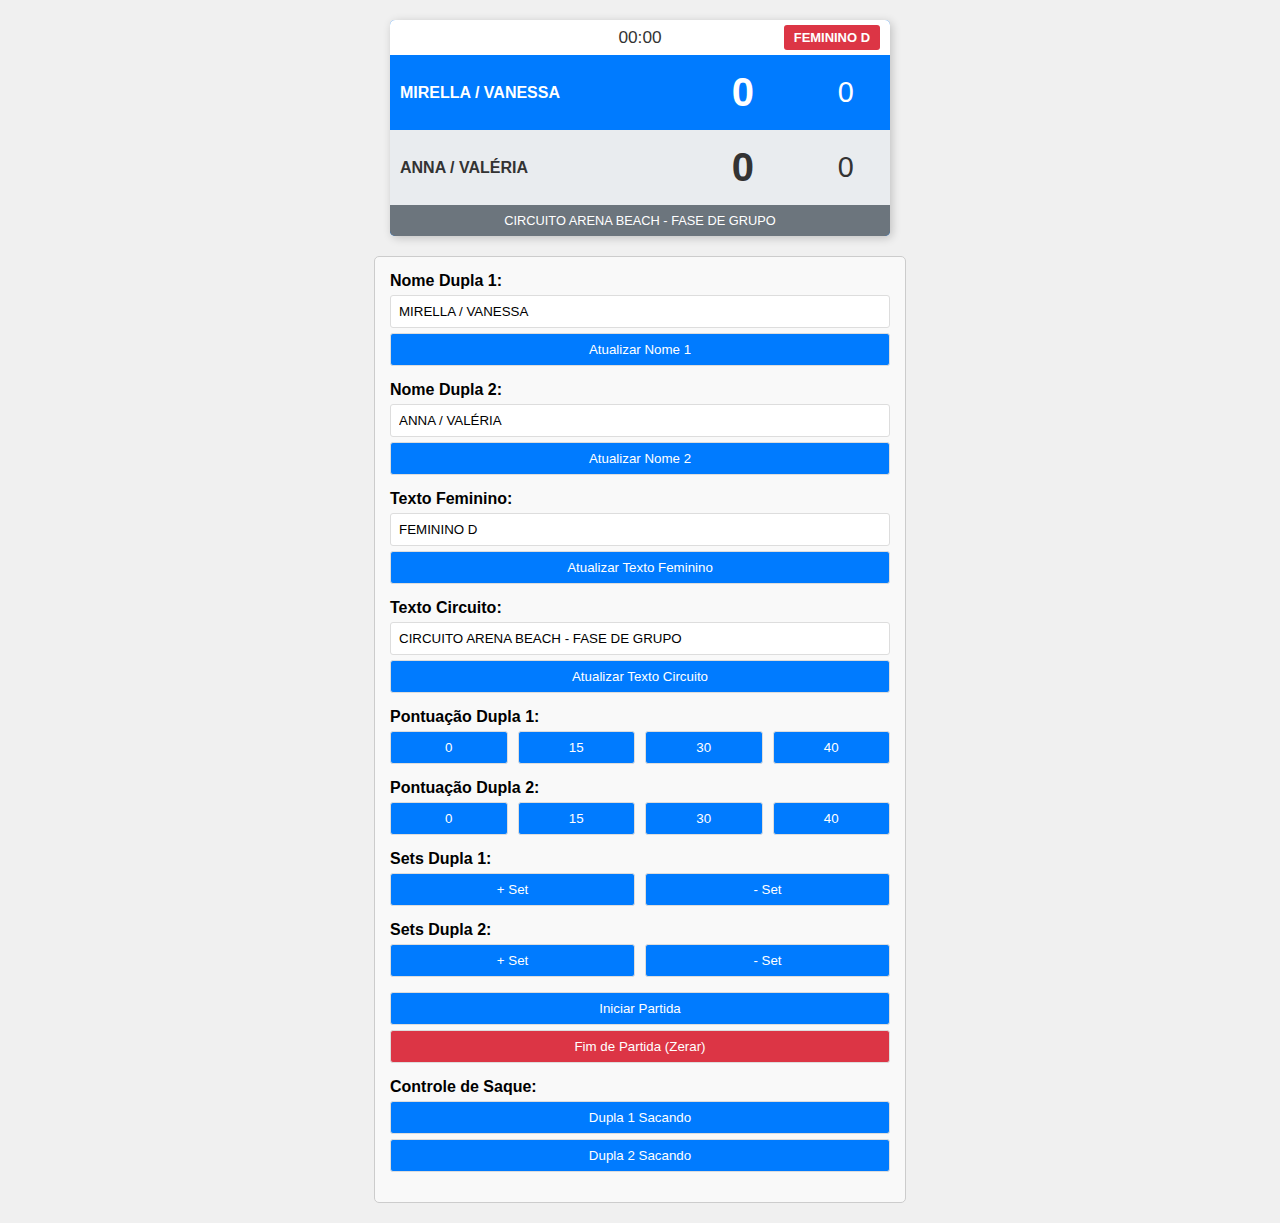
==== placar1.html @ 83096878 "Add files via upload" ====
<!DOCTYPE html>
<html lang="pt-BR">
<head>
    <meta charset="UTF-8">
    <meta name="viewport" content="width=device-width, initial-scale=1.0">
    <title>Placar Beach Tennis</title>
    <style>
        body {
            font-family: sans-serif;
            margin: 20px;
            background-color: #f0f0f0;
            display: flex;
            flex-direction: column;
            align-items: center;
        }

        .scoreboard-container {
            background-color: #007bff;
            color: white;
            border-radius: 5px;
            box-shadow: 2px 2px 10px rgba(0, 0, 0, 0.2);
            overflow: hidden;
            width: 500px;
            margin-bottom: 20px;
        }

        .top-bar {
            background-color: #fff;
            color: #333;
            padding: 5px 10px;
            display: flex;
            justify-content: space-between;
            align-items: center;
            font-size: 0.9em;
        }

        #cronometro {
            font-size: 1.2em;
            /* Centralizar o cronômetro */
            position: absolute;
            left: 50%;
            transform: translateX(-50%);
        }

        .feminino {
            background-color: #dc3545;
            color: white;
            padding: 5px 10px;
            border-radius: 3px;
            font-size: 0.9em;
            font-weight: bold;
        }

        .team-row {
            display: grid;
            grid-template-columns: 2fr 1fr 0.5fr;
            align-items: center;
            padding: 15px 10px;
            transition: background-color 0.3s ease;
        }

        .team-row:nth-child(odd) {
            background-color: #e9ecef;
            color: #333;
        }

        .team-name {
            font-weight: bold;
        }

        .points {
            font-size: 2.5em;
            font-weight: bold;
            text-align: center;
            transition: color 0.3s ease;
        }

        .sets {
            font-size: 1.8em;
            text-align: center;
        }

        .bottom-bar {
            background-color: #6c757d;
            color: white;
            padding: 8px 10px;
            font-size: 0.8em;
            text-align: center;
        }

        .playing {
            background-color: #28a745;
            color: white;
            padding: 2px 5px;
            border-radius: 3px;
            margin-right: 5px;
        }

        .controls-container {
            display: flex;
            flex-direction: column;
            width: 500px;
            padding: 15px;
            border: 1px solid #ccc;
            border-radius: 5px;
            background-color: #f9f9f9;
        }

        .control-group {
            margin-bottom: 10px;
        }

        .control-group label {
            display: block;
            margin-bottom: 5px;
            font-weight: bold;
        }

        .control-group input[type="text"],
        .control-group button {
            padding: 8px;
            border: 1px solid #ddd;
            border-radius: 3px;
            width: 100%;
            box-sizing: border-box;
            margin-bottom: 5px;
        }

        .control-group button {
            background-color: #007bff;
            color: white;
            cursor: pointer;
        }

        .control-group button.danger {
            background-color: #dc3545;
        }

        .points-control {
            display: flex;
            gap: 10px;
        }

        .points-control button {
            flex: 1;
        }
    </style>
</head>
<body>
    <div class="scoreboard-container">
        <div class="top-bar">
            <span></span> <span id="cronometro">00:00</span>
            <span id="feminino-text" class="feminino">FEMININO D</span>
        </div>
        <div class="team-row">
            <span class="team-name"><span id="playing-1" style="display: none;">▶</span> <span id="team1-name">MIRELLA / VANESSA</span></span>
            <span id="team1-points" class="points">0</span>
            <span id="team1-sets" class="sets">0</span>
        </div>
        <div class="team-row">
            <span class="team-name"><span id="playing-2" style="display: none;">▶</span> <span id="team2-name">ANNA / VALÉRIA</span></span>
            <span id="team2-points" class="points">0</span>
            <span id="team2-sets" class="sets">0</span>
        </div>
        <div id="circuito-text" class="bottom-bar">
            CIRCUITO ARENA BEACH - FASE DE GRUPO
        </div>
    </div>

    <div class="controls-container">
        <div class="control-group">
            <label for="team1-name-input">Nome Dupla 1:</label>
            <input type="text" id="team1-name-input" value="MIRELLA / VANESSA">
            <button onclick="updateTeamName(1)">Atualizar Nome 1</button>
        </div>
        <div class="control-group">
            <label for="team2-name-input">Nome Dupla 2:</label>
            <input type="text" id="team2-name-input" value="ANNA / VALÉRIA">
            <button onclick="updateTeamName(2)">Atualizar Nome 2</button>
        </div>
        <div class="control-group">
            <label for="feminino-text-input">Texto Feminino:</label>
            <input type="text" id="feminino-text-input" value="FEMININO D">
            <button onclick="updateFemininoText()">Atualizar Texto Feminino</button>
        </div>
        <div class="control-group">
            <label for="circuito-text-input">Texto Circuito:</label>
            <input type="text" id="circuito-text-input" value="CIRCUITO ARENA BEACH - FASE DE GRUPO">
            <button onclick="updateCircuitoText()">Atualizar Texto Circuito</button>
        </div>
        <div class="control-group">
            <label>Pontuação Dupla 1:</label>
            <div class="points-control">
                <button onclick="updatePoints(1, 0)">0</button>
                <button onclick="updatePoints(1, 1)">15</button>
                <button onclick="updatePoints(1, 2)">30</button>
                <button onclick="updatePoints(1, 3)">40</button>
            </div>
        </div>
        <div class="control-group">
            <label>Pontuação Dupla 2:</label>
            <div class="points-control">
                <button onclick="updatePoints(2, 0)">0</button>
                <button onclick="updatePoints(2, 1)">15</button>
                <button onclick="updatePoints(2, 2)">30</button>
                <button onclick="updatePoints(2, 3)">40</button>
            </div>
        </div>
        <div class="control-group">
            <label>Sets Dupla 1:</label>
            <div class="points-control">
                <button onclick="updateSets(1, 1)">+ Set</button>
                <button onclick="updateSets(1, -1)">- Set</button>
            </div>
        </div>
        <div class="control-group">
            <label>Sets Dupla 2:</label>
            <div class="points-control">
                <button onclick="updateSets(2, 1)">+ Set</button>
                <button onclick="updateSets(2, -1)">- Set</button>
            </div>
        </div>
        <div class="control-group">
            <button onclick="startGame()">Iniciar Partida</button>
            <button onclick="endGame()" class="danger">Fim de Partida (Zerar)</button>
        </div>
        <div class="control-group">
            <label>Controle de Saque:</label>
            <button onclick="setServing(1)">Dupla 1 Sacando</button>
            <button onclick="setServing(2)">Dupla 2 Sacando</button>
        </div>
    </div>

    <script>
        const team1NameElement = document.getElementById('team1-name');
        const team2NameElement = document.getElementById('team2-name');
        const team1PointsElement = document.getElementById('team1-points');
        const team2PointsElement = document.getElementById('team2-points');
        const team1SetsElement = document.getElementById('team1-sets');
        const team2SetsElement = document.getElementById('team2-sets');
        const femininoTextElement = document.getElementById('feminino-text');
        const circuitoTextElement = document.getElementById('circuito-text');
        const cronometroElement = document.getElementById('cronometro');
        const playing1Element = document.getElementById('playing-1');
        const playing2Element = document.getElementById('playing-2');

        let team1Points = 0;
        let team2Points = 0;
        let team1Sets = 0;
        let team2Sets = 0;
        let cronometroInterval;
        let segundos = 0;
        let cronometroAtivo = false;

        function formatTime(segundos) {
            const minutos = Math.floor(segundos / 60).toString().padStart(2, '0');
            const secs = (segundos % 60).toString().padStart(2, '0');
            return `${minutos}:${secs}`;
        }

        function startCronometro() {
            if (!cronometroAtivo && (team1Points > 0 || team2Points > 0 || team1Sets > 0 || team2Sets > 0)) {
                cronometroAtivo = true;
                cronometroInterval = setInterval(() => {
                    segundos++;
                    cronometroElement.textContent = formatTime(segundos);
                }, 1000);
            }
        }

        function stopCronometro() {
            clearInterval(cronometroInterval);
            cronometroAtivo = false;
            segundos = 0;
            cronometroElement.textContent = '00:00';
        }

        function updateTeamName(teamNumber) {
            const inputElement = document.getElementById(`team${teamNumber}-name-input`);
            const nameElement = document.getElementById(`team${teamNumber}-name`);
            nameElement.textContent = inputElement.value;
        }

        function updateFemininoText() {
            const inputElement = document.getElementById('feminino-text-input');
            femininoTextElement.textContent = inputElement.value;
        }

        function updateCircuitoText() {
            const inputElement = document.getElementById('circuito-text-input');
            circuitoTextElement.textContent = inputElement.value;
        }

        function updatePoints(teamNumber, pointIndex) {
            const pointsArray = [0, 15, 30, 40];
            const pointsElement = document.getElementById(`team${teamNumber}-points`);
            const newPoints = pointsArray[pointIndex];

            pointsElement.style.color = 'red';
            setTimeout(() => {
                pointsElement.textContent = newPoints;
                pointsElement.style.color = '';
                if (teamNumber === 1) team1Points = newPoints;
                else team2Points = newPoints;
                startCronometro();
            }, 150);

            if ((team1Points === 40 && team2Points < 40 && team1Points > team2Points) ||
                (team2Points === 40 && team1Points < 40 && team2Points > team1Points) ||
                (team1Points >= 40 && team2Points >= 40 && Math.abs(team1Points - team2Points) >= 2)) {
                alert(`Game para Dupla ${teamNumber}!`);
                resetGamePoints();
            }
        }

        function updateSets(teamNumber, change) {
            const setsElement = document.getElementById(`team${teamNumber}-sets`);
            let currentSets = parseInt(setsElement.textContent);
            currentSets += change;
            if (currentSets < 0) currentSets = 0;
            setsElement.textContent = currentSets;
            if (teamNumber === 1) team1Sets = currentSets;
            else team2Sets = currentSets;
            resetGamePoints();
        }

        function resetGamePoints() {
            team1Points = 0;
            team2Points = 0;
            team1PointsElement.textContent = 0;
            team2PointsElement.textContent = 0;
        }

        function startGame() {
            resetGamePoints();
            team1SetsElement.textContent = 0;
            team2SetsElement.textContent = 0;
            team1Sets = 0;
            team2Sets = 0;
            segundos = 0;
            cronometroElement.textContent = '00:00';
            cronometroAtivo = false;
        }

        function endGame() {
            stopCronometro();
            resetGamePoints();
            team1SetsElement.textContent = 0;
            team2SetsElement.textContent = 0;
            team1Sets = 0;
            team2Sets = 0;
        }

        function setServing(teamNumber) {
            playing1Element.style.display = teamNumber === 1 ? 'inline' : 'none';
            playing2Element.style.display = teamNumber === 2 ? 'inline' : 'none';
        }
    </script>
</body>
</html>
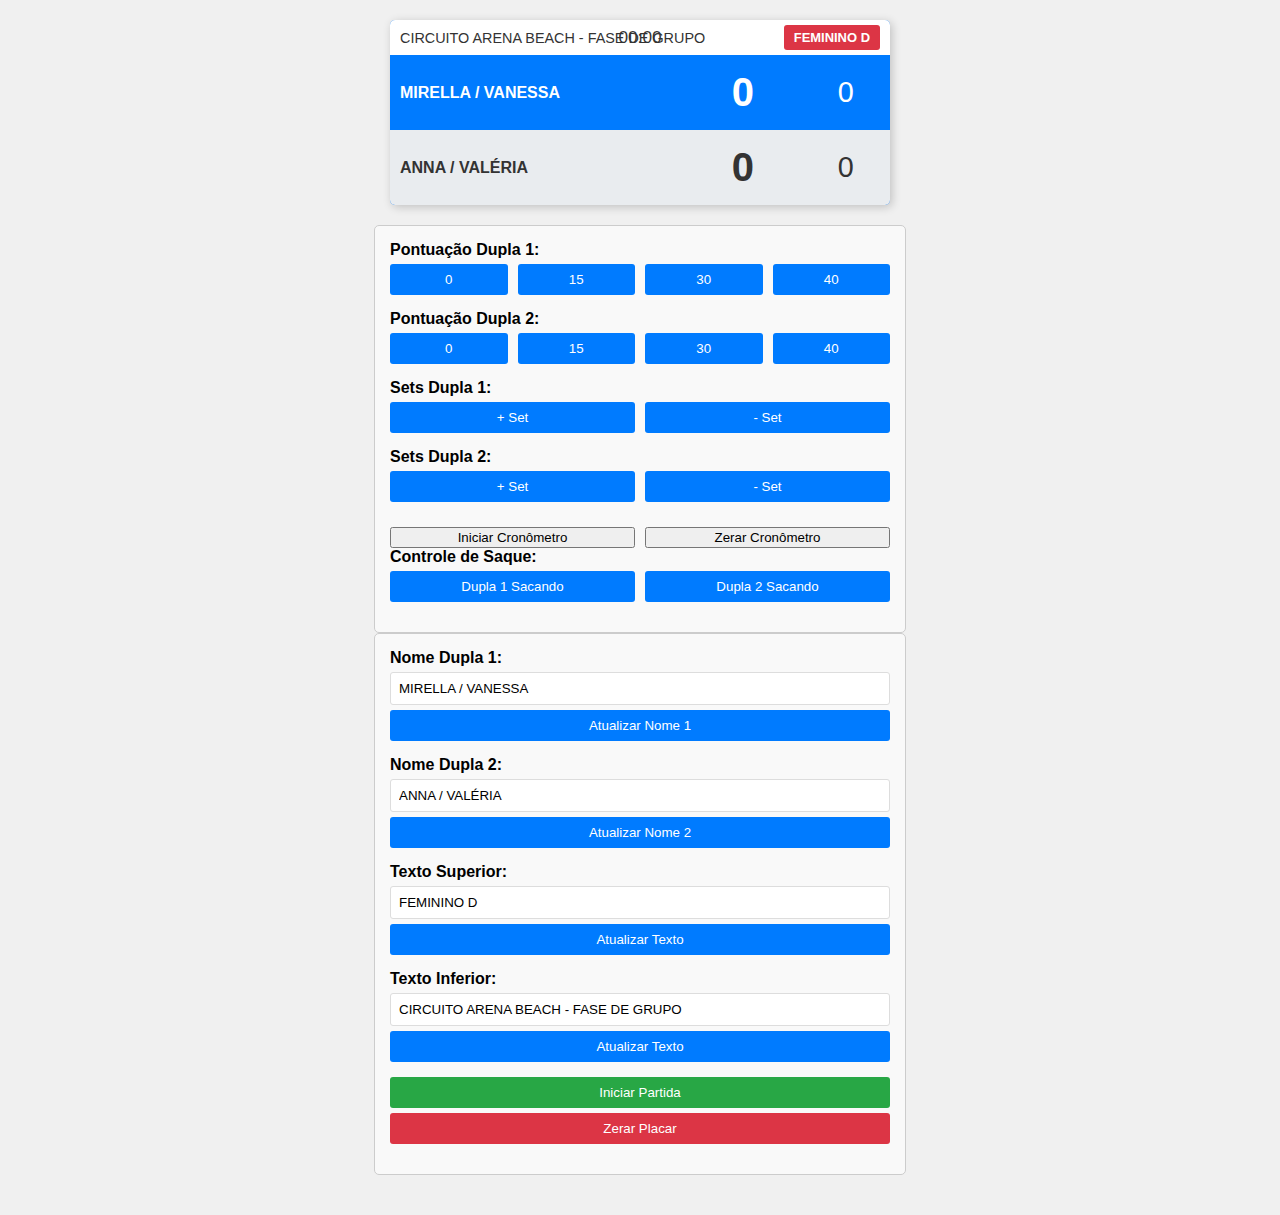
==== commit df089c06: "Update placar1.html" ====
--- a/placar1.html
+++ b/placar1.html
@@ -36,7 +36,6 @@
 
         #cronometro {
             font-size: 1.2em;
-            /* Centralizar o cronômetro */
             position: absolute;
             left: 50%;
             transform: translateX(-50%);
@@ -97,6 +96,17 @@
         }
 
         .controls-container {
+            display: flex;
+            flex-direction: column;
+            width: 500px;
+            padding: 15px;
+            border: 1px solid #ccc;
+            border-radius: 5px;
+            background-color: #f9f9f9;
+            margin-bottom: 20px;
+        }
+
+        .points-container {
             display: flex;
             flex-direction: column;
             width: 500px;
@@ -130,18 +140,33 @@
             background-color: #007bff;
             color: white;
             cursor: pointer;
+            border: none;
         }
 
         .control-group button.danger {
             background-color: #dc3545;
         }
 
+        .control-group button.success {
+            background-color: #28a745;
+        }
+
         .points-control {
             display: flex;
             gap: 10px;
         }
 
         .points-control button {
+            flex: 1;
+        }
+
+        .timer-control {
+            display: flex;
+            gap: 10px;
+            margin-top: 10px;
+        }
+
+        .timer-control button {
             flex: 1;
         }
     </style>
@@ -149,7 +174,8 @@
 <body>
     <div class="scoreboard-container">
         <div class="top-bar">
-            <span></span> <span id="cronometro">00:00</span>
+            <span id="circuito-text">CIRCUITO ARENA BEACH - FASE DE GRUPO</span>
+            <span id="cronometro">00:00</span>
             <span id="feminino-text" class="feminino">FEMININO D</span>
         </div>
         <div class="team-row">
@@ -162,32 +188,9 @@
             <span id="team2-points" class="points">0</span>
             <span id="team2-sets" class="sets">0</span>
         </div>
-        <div id="circuito-text" class="bottom-bar">
-            CIRCUITO ARENA BEACH - FASE DE GRUPO
-        </div>
     </div>
 
-    <div class="controls-container">
-        <div class="control-group">
-            <label for="team1-name-input">Nome Dupla 1:</label>
-            <input type="text" id="team1-name-input" value="MIRELLA / VANESSA">
-            <button onclick="updateTeamName(1)">Atualizar Nome 1</button>
-        </div>
-        <div class="control-group">
-            <label for="team2-name-input">Nome Dupla 2:</label>
-            <input type="text" id="team2-name-input" value="ANNA / VALÉRIA">
-            <button onclick="updateTeamName(2)">Atualizar Nome 2</button>
-        </div>
-        <div class="control-group">
-            <label for="feminino-text-input">Texto Feminino:</label>
-            <input type="text" id="feminino-text-input" value="FEMININO D">
-            <button onclick="updateFemininoText()">Atualizar Texto Feminino</button>
-        </div>
-        <div class="control-group">
-            <label for="circuito-text-input">Texto Circuito:</label>
-            <input type="text" id="circuito-text-input" value="CIRCUITO ARENA BEACH - FASE DE GRUPO">
-            <button onclick="updateCircuitoText()">Atualizar Texto Circuito</button>
-        </div>
+    <div class="points-container">
         <div class="control-group">
             <label>Pontuação Dupla 1:</label>
             <div class="points-control">
@@ -220,14 +223,43 @@
                 <button onclick="updateSets(2, -1)">- Set</button>
             </div>
         </div>
-        <div class="control-group">
-            <button onclick="startGame()">Iniciar Partida</button>
-            <button onclick="endGame()" class="danger">Fim de Partida (Zerar)</button>
+        <div class="timer-control">
+            <button onclick="startCronometro()" class="success">Iniciar Cronômetro</button>
+            <button onclick="stopCronometro()" class="danger">Zerar Cronômetro</button>
         </div>
         <div class="control-group">
             <label>Controle de Saque:</label>
-            <button onclick="setServing(1)">Dupla 1 Sacando</button>
-            <button onclick="setServing(2)">Dupla 2 Sacando</button>
+            <div class="points-control">
+                <button onclick="setServing(1)">Dupla 1 Sacando</button>
+                <button onclick="setServing(2)">Dupla 2 Sacando</button>
+            </div>
+        </div>
+    </div>
+
+    <div class="controls-container">
+        <div class="control-group">
+            <label for="team1-name-input">Nome Dupla 1:</label>
+            <input type="text" id="team1-name-input" value="MIRELLA / VANESSA">
+            <button onclick="updateTeamName(1)">Atualizar Nome 1</button>
+        </div>
+        <div class="control-group">
+            <label for="team2-name-input">Nome Dupla 2:</label>
+            <input type="text" id="team2-name-input" value="ANNA / VALÉRIA">
+            <button onclick="updateTeamName(2)">Atualizar Nome 2</button>
+        </div>
+        <div class="control-group">
+            <label for="feminino-text-input">Texto Superior:</label>
+            <input type="text" id="feminino-text-input" value="FEMININO D">
+            <button onclick="updateFemininoText()">Atualizar Texto</button>
+        </div>
+        <div class="control-group">
+            <label for="circuito-text-input">Texto Inferior:</label>
+            <input type="text" id="circuito-text-input" value="CIRCUITO ARENA BEACH - FASE DE GRUPO">
+            <button onclick="updateCircuitoText()">Atualizar Texto</button>
+        </div>
+        <div class="control-group">
+            <button onclick="startGame()" class="success">Iniciar Partida</button>
+            <button onclick="endGame()" class="danger">Zerar Placar</button>
         </div>
     </div>
 
@@ -259,7 +291,7 @@
         }
 
         function startCronometro() {
-            if (!cronometroAtivo && (team1Points > 0 || team2Points > 0 || team1Sets > 0 || team2Sets > 0)) {
+            if (!cronometroAtivo) {
                 cronometroAtivo = true;
                 cronometroInterval = setInterval(() => {
                     segundos++;
@@ -302,7 +334,7 @@
                 pointsElement.style.color = '';
                 if (teamNumber === 1) team1Points = newPoints;
                 else team2Points = newPoints;
-                startCronometro();
+                if (!cronometroAtivo) startCronometro();
             }, 150);
 
             if ((team1Points === 40 && team2Points < 40 && team1Points > team2Points) ||
@@ -337,18 +369,11 @@
             team2SetsElement.textContent = 0;
             team1Sets = 0;
             team2Sets = 0;
-            segundos = 0;
-            cronometroElement.textContent = '00:00';
-            cronometroAtivo = false;
+            stopCronometro();
         }
 
         function endGame() {
-            stopCronometro();
-            resetGamePoints();
-            team1SetsElement.textContent = 0;
-            team2SetsElement.textContent = 0;
-            team1Sets = 0;
-            team2Sets = 0;
+            startGame(); // Reutiliza a função startGame para zerar tudo
         }
 
         function setServing(teamNumber) {
@@ -357,4 +382,4 @@
         }
     </script>
 </body>
-</html>+</html>
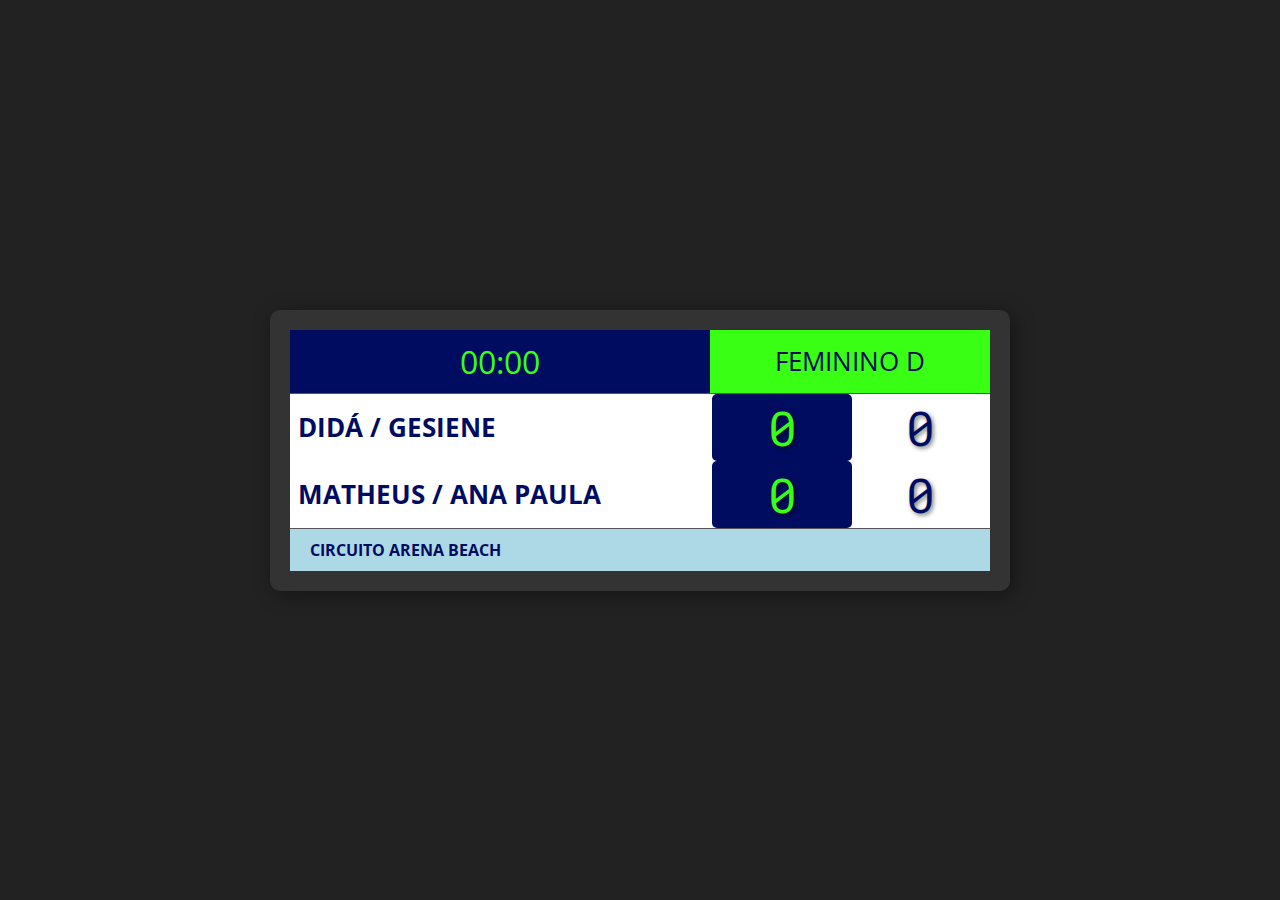
==== commit 999ab725: "Update placar1.html" ====
--- a/placar1.html
+++ b/placar1.html
@@ -5,289 +5,279 @@
     <meta name="viewport" content="width=device-width, initial-scale=1.0">
     <title>Placar Beach Tennis</title>
     <style>
+        /* --- PARAMETRIZAÇÃO E CORES DO PLACAR PERSONALIZADO --- */
+        @import url('https://fonts.googleapis.com/css2?family=Roboto+Mono:wght@400;700&display=swap'); /* Fonte para números */
+        @import url('https://fonts.googleapis.com/css2?family=Open+Sans:wght@400;700&display=swap'); /* Fonte para nomes */
+
+        :root {
+            --cor-fundo: #222;
+            --cor-texto: #eee;
+            --cor-container: #333;
+            --cor-texto-topo: #39ff14; /* Cor do texto do cronômetro */
+            --cor-fundo-topo: #000c60; /* Fundo do cronômetro */
+            --cor-fundo-categoria: #39ff14; /* Fundo da categoria */
+            --cor-texto-categoria: #000c60; /* Cor do texto da categoria */
+            --cor-texto-circuito: #000c60;
+            --cor-nome-fundo: #fff;
+            --cor-nome-texto: #000c60;
+            --cor-marcador1-fundo: #000c60; /* Fundo dos primeiros marcadores (pontos) */
+            --cor-marcador1-texto: #39ff14; /* Cor da fonte dos primeiros marcadores (pontos) */
+            --cor-marcador2-fundo: #fff; /* Fundo dos segundos marcadores (sets) */
+            --cor-marcador2-texto: #000c60; /* Cor da fonte dos segundos marcadores (sets) */
+            --cor-fundo-inferior: #add8e6; /* Fundo azul claro inferior */
+            --cor-texto-inferior: #000c60; /* Cor da fonte inferior */
+            --tamanho-fonte-nome: 1.6em;
+            --tamanho-fonte-numeros: 3em; /* Para pontos */
+            --tamanho-fonte-sets: 3em; /* Para sets */
+            --tamanho-fonte-cronometro: 2em; /* Aumentei a fonte do cronômetro */
+            --tamanho-fonte-categoria: 1.6em; /* Aumentei a fonte da categoria */
+            --tamanho-fonte-circuito: 1em; /* Ajustei a fonte do circuito */
+            --largura-placar: 700px;
+            --padding-placar: 20px;
+            --padding-linhas: 15px 20px;
+            --espacamento-colunas: 3fr 1fr 1fr; /* Removida a coluna extra para o indicador de saque */
+            --cor-linha-divisoria: #add8e6; /* Cor da linha divisória (azul claro) */
+        }
+
         body {
-            font-family: sans-serif;
-            margin: 20px;
-            background-color: #f0f0f0;
+            font-family: 'Open Sans', sans-serif;
+            margin: 0;
+            background-color: var(--cor-fundo);
+            color: var(--cor-texto);
             display: flex;
             flex-direction: column;
             align-items: center;
+            justify-content: center;
+            min-height: 100vh;
         }
 
         .scoreboard-container {
-            background-color: #007bff;
-            color: white;
-            border-radius: 5px;
-            box-shadow: 2px 2px 10px rgba(0, 0, 0, 0.2);
+            background-color: var(--cor-container);
+            color: var(--cor-texto);
+            border-radius: 10px;
+            box-shadow: 4px 4px 20px rgba(0, 0, 0, 0.4);
             overflow: hidden;
-            width: 500px;
-            margin-bottom: 20px;
+            width: var(--largura-placar);
+            padding: var(--padding-placar);
+            display: grid;
+            grid-template-rows: auto auto auto 1fr auto; /* Linha para a barra superior, linha para divisória, linhas dos times, linha inferior */
+            grid-template-columns: 1fr; /* Uma única coluna para o container principal */
         }
 
         .top-bar {
-            background-color: #fff;
-            color: #333;
-            padding: 5px 10px;
-            display: flex;
-            justify-content: space-between;
-            align-items: center;
-            font-size: 0.9em;
+            display: grid;
+            grid-template-columns: 3fr 2fr; /* Divide a barra superior para alinhar com os placares */
+            border-bottom: 1px solid #555;
+        }
+
+        .cronometro-container {
+            background-color: var(--cor-fundo-topo);
+            color: var(--cor-texto-topo);
+            padding: 10px 20px;
+            text-align: center;
+            display: flex;
+            align-items: center;
+            justify-content: center;
+        }
+
+        .categoria-container {
+            background-color: var(--cor-fundo-categoria);
+            color: var(--cor-texto-categoria);
+            padding: 10px 20px;
+            text-align: center;
+            display: flex;
+            align-items: center;
+            justify-content: center;
         }
 
         #cronometro {
-            font-size: 1.2em;
-            position: absolute;
-            left: 50%;
-            transform: translateX(-50%);
-        }
-
-        .feminino {
-            background-color: #dc3545;
-            color: white;
-            padding: 5px 10px;
-            border-radius: 3px;
-            font-size: 0.9em;
-            font-weight: bold;
+            font-size: var(--tamanho-fonte-cronometro);
+        }
+
+        #categoria-text {
+            font-size: var(--tamanho-fonte-categoria);
+            width: 80%;
         }
 
         .team-row {
             display: grid;
-            grid-template-columns: 2fr 1fr 0.5fr;
-            align-items: center;
-            padding: 15px 10px;
+            grid-template-columns: var(--espacamento-colunas);
+            align-items: center;
             transition: background-color 0.3s ease;
-        }
-
-        .team-row:nth-child(odd) {
-            background-color: #e9ecef;
-            color: #333;
-        }
-
-        .team-name {
+            background-color: #fff;
+            grid-column: 1 / -1; /* Ocupa a largura total */
+        }
+
+        .team-row:nth-child(1) {
+            border-bottom: 2px solid var(--cor-linha-divisoria);
+            padding-bottom: 10px;
+            margin-bottom: 10px;
+        }
+
+        .team-names-container {
+            background-color: var(--cor-nome-fundo);
+            color: var(--cor-nome-texto);
+            padding: 8px;
+            border-radius: 5px;
             font-weight: bold;
-        }
-
-        .points {
-            font-size: 2.5em;
+            font-size: var(--tamanho-fonte-nome);
+            text-align: left;
+            display: flex;
+            flex-direction: column;
+        }
+
+        .team-names-container span + span {
+            margin-top: 5px;
+            border-top: 1px solid #ccc;
+            padding-top: 5px;
+            width: 90%;
+        }
+
+        .points-button {
+            background-color: var(--cor-marcador1-fundo);
+            color: var(--cor-marcador1-texto);
+            font-family: 'Roboto Mono', monospace;
+            font-size: var(--tamanho-fonte-numeros);
+            text-align: center;
+            cursor: pointer;
+            text-shadow: 2px 2px 4px rgba(0, 0, 0, 0.5);
+            transition: transform 0.2s ease-in-out;
+            width: 100%;
+            height: 100%;
+            display: flex;
+            align-items: center;
+            justify-content: center;
+            border: none;
+            border-radius: 5px;
+            margin: 2px;
+        }
+
+        .points-button:hover {
+            transform: scale(1.1);
+        }
+
+        .sets-container {
+            background-color: var(--cor-marcador2-fundo);
+            color: var(--cor-marcador2-texto);
+            font-family: 'Roboto Mono', monospace;
+            font-size: var(--tamanho-fonte-sets);
+            text-align: center;
+            display: flex;
+            align-items: center;
+            justify-content: center;
+            text-shadow: 2px 2px 4px rgba(0, 0, 0, 0.5);
+            border-radius: 5px;
+            margin: 2px;
+        }
+
+        .bottom-bar {
+            background-color: var(--cor-fundo-inferior);
+            color: var(--cor-texto-inferior);
+            padding: 10px 20px;
+            text-align: left;
+            font-size: var(--tamanho-fonte-circuito);
+            border-top: 1px solid #555;
+            grid-column: 1 / -1;
+            display: flex;
+            align-items: center;
+        }
+
+        .bottom-bar strong {
             font-weight: bold;
-            text-align: center;
-            transition: color 0.3s ease;
-        }
-
-        .sets {
-            font-size: 1.8em;
-            text-align: center;
-        }
-
-        .bottom-bar {
-            background-color: #6c757d;
-            color: white;
-            padding: 8px 10px;
-            font-size: 0.8em;
-            text-align: center;
-        }
-
-        .playing {
-            background-color: #28a745;
-            color: white;
-            padding: 2px 5px;
-            border-radius: 3px;
-            margin-right: 5px;
-        }
-
-        .controls-container {
-            display: flex;
-            flex-direction: column;
-            width: 500px;
-            padding: 15px;
-            border: 1px solid #ccc;
-            border-radius: 5px;
-            background-color: #f9f9f9;
-            margin-bottom: 20px;
-        }
-
-        .points-container {
-            display: flex;
-            flex-direction: column;
-            width: 500px;
-            padding: 15px;
-            border: 1px solid #ccc;
-            border-radius: 5px;
-            background-color: #f9f9f9;
-        }
-
-        .control-group {
-            margin-bottom: 10px;
-        }
-
-        .control-group label {
-            display: block;
-            margin-bottom: 5px;
+            margin-right: 10px;
+        }
+
+        .tiebreak-indicator {
+            color: red;
             font-weight: bold;
-        }
-
-        .control-group input[type="text"],
-        .control-group button {
-            padding: 8px;
-            border: 1px solid #ddd;
-            border-radius: 3px;
-            width: 100%;
-            box-sizing: border-box;
-            margin-bottom: 5px;
-        }
-
-        .control-group button {
-            background-color: #007bff;
-            color: white;
-            cursor: pointer;
-            border: none;
-        }
-
-        .control-group button.danger {
-            background-color: #dc3545;
-        }
-
-        .control-group button.success {
-            background-color: #28a745;
-        }
-
-        .points-control {
-            display: flex;
-            gap: 10px;
-        }
-
-        .points-control button {
-            flex: 1;
-        }
-
-        .timer-control {
-            display: flex;
-            gap: 10px;
-            margin-top: 10px;
-        }
-
-        .timer-control button {
-            flex: 1;
+            font-size: var(--tamanho-fonte-numeros);
+            text-align: center;
+            align-items: center;
+            justify-content: center;
+        }
+
+        .serving-indicator {
+            font-size: 1.2em;
+            color: green;
+            font-weight: bold;
+            text-align: center;
+        }
+
+        .break-point-indicator {
+            display: none;
+            background-color: var(--cor-fundo-topo);
+            color: var(--cor-texto-topo);
+            padding: 10px 20px;
+            text-align: center;
+            grid-column: 1 / 2;
+            font-size: var(--tamanho-fonte-cronometro);
+            align-items: center;
+            justify-content: center;
         }
     </style>
 </head>
 <body>
     <div class="scoreboard-container">
         <div class="top-bar">
-            <span id="circuito-text">CIRCUITO ARENA BEACH - FASE DE GRUPO</span>
-            <span id="cronometro">00:00</span>
-            <span id="feminino-text" class="feminino">FEMININO D</span>
+            <div class="cronometro-container" id="cronometro-area">
+                <span id="cronometro">00:00</span>
+            </div>
+            <div class="categoria-container">
+                <span id="categoria-text">FEMININO D</span>
+            </div>
         </div>
         <div class="team-row">
-            <span class="team-name"><span id="playing-1" style="display: none;">▶</span> <span id="team1-name">MIRELLA / VANESSA</span></span>
-            <span id="team1-points" class="points">0</span>
-            <span id="team1-sets" class="sets">0</span>
+            <div class="team-names-container">
+                <span id="team1-name">DIDÁ / GESIENE</span>
+            </div>
+            <div class="points-button" id="team1-points">0</div>
+            <div class="sets-container" id="team1-sets">0</div>
+            <div class="tiebreak-indicator" id="team1-tiebreak" style="display: none;">TB</div>
+            <div class="serving-indicator" id="team1-serving" style="display: none;">Sacando</div>
         </div>
         <div class="team-row">
-            <span class="team-name"><span id="playing-2" style="display: none;">▶</span> <span id="team2-name">ANNA / VALÉRIA</span></span>
-            <span id="team2-points" class="points">0</span>
-            <span id="team2-sets" class="sets">0</span>
-        </div>
-    </div>
-
-    <div class="points-container">
-        <div class="control-group">
-            <label>Pontuação Dupla 1:</label>
-            <div class="points-control">
-                <button onclick="updatePoints(1, 0)">0</button>
-                <button onclick="updatePoints(1, 1)">15</button>
-                <button onclick="updatePoints(1, 2)">30</button>
-                <button onclick="updatePoints(1, 3)">40</button>
+            <div class="team-names-container">
+                <span id="team2-name">MATHEUS / ANA PAULA</span>
             </div>
-        </div>
-        <div class="control-group">
-            <label>Pontuação Dupla 2:</label>
-            <div class="points-control">
-                <button onclick="updatePoints(2, 0)">0</button>
-                <button onclick="updatePoints(2, 1)">15</button>
-                <button onclick="updatePoints(2, 2)">30</button>
-                <button onclick="updatePoints(2, 3)">40</button>
-            </div>
-        </div>
-        <div class="control-group">
-            <label>Sets Dupla 1:</label>
-            <div class="points-control">
-                <button onclick="updateSets(1, 1)">+ Set</button>
-                <button onclick="updateSets(1, -1)">- Set</button>
-            </div>
-        </div>
-        <div class="control-group">
-            <label>Sets Dupla 2:</label>
-            <div class="points-control">
-                <button onclick="updateSets(2, 1)">+ Set</button>
-                <button onclick="updateSets(2, -1)">- Set</button>
-            </div>
-        </div>
-        <div class="timer-control">
-            <button onclick="startCronometro()" class="success">Iniciar Cronômetro</button>
-            <button onclick="stopCronometro()" class="danger">Zerar Cronômetro</button>
-        </div>
-        <div class="control-group">
-            <label>Controle de Saque:</label>
-            <div class="points-control">
-                <button onclick="setServing(1)">Dupla 1 Sacando</button>
-                <button onclick="setServing(2)">Dupla 2 Sacando</button>
-            </div>
-        </div>
-    </div>
-
-    <div class="controls-container">
-        <div class="control-group">
-            <label for="team1-name-input">Nome Dupla 1:</label>
-            <input type="text" id="team1-name-input" value="MIRELLA / VANESSA">
-            <button onclick="updateTeamName(1)">Atualizar Nome 1</button>
-        </div>
-        <div class="control-group">
-            <label for="team2-name-input">Nome Dupla 2:</label>
-            <input type="text" id="team2-name-input" value="ANNA / VALÉRIA">
-            <button onclick="updateTeamName(2)">Atualizar Nome 2</button>
-        </div>
-        <div class="control-group">
-            <label for="feminino-text-input">Texto Superior:</label>
-            <input type="text" id="feminino-text-input" value="FEMININO D">
-            <button onclick="updateFemininoText()">Atualizar Texto</button>
-        </div>
-        <div class="control-group">
-            <label for="circuito-text-input">Texto Inferior:</label>
-            <input type="text" id="circuito-text-input" value="CIRCUITO ARENA BEACH - FASE DE GRUPO">
-            <button onclick="updateCircuitoText()">Atualizar Texto</button>
-        </div>
-        <div class="control-group">
-            <button onclick="startGame()" class="success">Iniciar Partida</button>
-            <button onclick="endGame()" class="danger">Zerar Placar</button>
+            <div class="points-button" id="team2-points">0</div>
+            <div class="sets-container" id="team2-sets">0</div>
+            <div class="tiebreak-indicator" id="team2-tiebreak" style="display: none;">TB</div>
+            <div class="serving-indicator" id="team2-serving" style="display: none;">Sacando</div>
+        </div>
+        <div class="bottom-bar">
+            <strong><span id="circuito-text">CIRCUITO ARENA BEACH</span></strong>
+        </div>
+        <div class="break-point-indicator" id="break-point-area">
+            BREAK POINT
         </div>
     </div>
 
     <script>
         const team1NameElement = document.getElementById('team1-name');
         const team2NameElement = document.getElementById('team2-name');
-        const team1PointsElement = document.getElementById('team1-points');
-        const team2PointsElement = document.getElementById('team2-points');
-        const team1SetsElement = document.getElementById('team1-sets');
-        const team2SetsElement = document.getElementById('team2-sets');
-        const femininoTextElement = document.getElementById('feminino-text');
+        const team1PointsButton = document.getElementById('team1-points');
+        const team2PointsButton = document.getElementById('team2-points');
+        const team1SetsContainer = document.getElementById('team1-sets');
+        const team2SetsContainer = document.getElementById('team2-sets');
+        const categoriaTextElement = document.getElementById('categoria-text');
         const circuitoTextElement = document.getElementById('circuito-text');
         const cronometroElement = document.getElementById('cronometro');
-        const playing1Element = document.getElementById('playing-1');
-        const playing2Element = document.getElementById('playing-2');
-
-        let team1Points = 0;
-        let team2Points = 0;
-        let team1Sets = 0;
-        let team2Sets = 0;
+        const cronometroAreaElement = document.getElementById('cronometro-area');
+        const breakPointAreaElement = document.getElementById('break-point-area');
+        const team1TiebreakIndicator = document.getElementById('team1-tiebreak');
+        const team2TiebreakIndicator = document.getElementById('team2-tiebreak');
+        const team1ServingIndicator = document.getElementById('team1-serving');
+        const team2ServingIndicator = document.getElementById('team2-serving');
+
         let cronometroInterval;
         let segundos = 0;
         let cronometroAtivo = false;
+        let tiebreakAtivo = false;
 
         function formatTime(segundos) {
             const minutos = Math.floor(segundos / 60).toString().padStart(2, '0');
             const secs = (segundos % 60).toString().padStart(2, '0');
-            return `${minutos}:${secs}`;
+            return `<span class="math-inline">\{minutos\}\:</span>{secs}`;
         }
 
         function startCronometro() {
@@ -307,79 +297,63 @@
             cronometroElement.textContent = '00:00';
         }
 
-        function updateTeamName(teamNumber) {
-            const inputElement = document.getElementById(`team${teamNumber}-name-input`);
-            const nameElement = document.getElementById(`team${teamNumber}-name`);
-            nameElement.textContent = inputElement.value;
-        }
-
-        function updateFemininoText() {
-            const inputElement = document.getElementById('feminino-text-input');
-            femininoTextElement.textContent = inputElement.value;
-        }
-
-        function updateCircuitoText() {
-            const inputElement = document.getElementById('circuito-text-input');
-            circuitoTextElement.textContent = inputElement.value;
-        }
-
-        function updatePoints(teamNumber, pointIndex) {
-            const pointsArray = [0, 15, 30, 40];
-            const pointsElement = document.getElementById(`team${teamNumber}-points`);
-            const newPoints = pointsArray[pointIndex];
-
-            pointsElement.style.color = 'red';
-            setTimeout(() => {
-                pointsElement.textContent = newPoints;
-                pointsElement.style.color = '';
-                if (teamNumber === 1) team1Points = newPoints;
-                else team2Points = newPoints;
-                if (!cronometroAtivo) startCronometro();
-            }, 150);
-
-            if ((team1Points === 40 && team2Points < 40 && team1Points > team2Points) ||
-                (team2Points === 40 && team1Points < 40 && team2Points > team1Points) ||
-                (team1Points >= 40 && team2Points >= 40 && Math.abs(team1Points - team2Points) >= 2)) {
-                alert(`Game para Dupla ${teamNumber}!`);
-                resetGamePoints();
+        const channel = new BroadcastChannel('beachTennisScore');
+
+        channel.onmessage = (event) => {
+            const data = event.data;
+            console.log("Mensagem recebida no placar:", data);
+
+            switch (data.type) {
+                case 'name':
+                    const names = data.value.split('/');
+                    if (data.team === 1) {
+                        team1NameElement.innerHTML = names.join('<span></span>');
+                    } else if (data.team === 2) {
+                        team2NameElement.innerHTML = names.join('<span></span>');
+                    }
+                    break;
+                case 'points':
+                    if (!tiebreakAtivo) {
+                        if (data.team === 1) team1PointsButton.textContent = data.value;
+                        else if (data.team === 2) team2PointsButton.textContent = data.value;
+                    }
+                    break;
+                case 'sets':
+                    if (data.team === 1) team1SetsContainer.textContent = parseInt(team1SetsContainer.textContent) + (data.change || 0);
+                    else if (data.team === 2) team2SetsContainer.textContent = parseInt(team2SetsContainer.textContent) + (data.change || 0);
+                    break;
+                case 'topText':
+                    categoriaTextElement.textContent = data.value;
+                    break;
+                case 'bottomText':
+                    circuitoTextElement.textContent = data.value;
+                    break;
+                case 'serving':
+                    team1ServingIndicator.style.display = data.team === 1 ? 'block' : 'none';
+                    team2ServingIndicator.style.display = data.team === 2 ? 'block' : 'none';
+                    break;
+                case 'breakPoint':
+                    const isBreakPoint = data.value;
+                    cronometroAreaElement.style.display = isBreakPoint ? 'none' : 'flex';
+                    breakPointAreaElement.style.display = isBreakPoint ? 'flex' : 'none';
+                    break;
+                case 'tiebreak':
+                    if (data.team === 1) {
+                        team1PointsButton.style.display = data.value ? 'none' : 'flex';
+                        team1TiebreakIndicator.style.display = data.value ? 'flex' : 'none';
+                        team1TiebreakIndicator.textContent = data.value ? (data.score || 'TB') : '';
+                    } else if (data.team === 2) {
+                        team2PointsButton.style.display = data.value ? 'none' : 'flex';
+                        team2TiebreakIndicator.style.display = data.value ? 'flex' : 'none';
+                        team2TiebreakIndicator.textContent = data.value ? (data.score || 'TB') : '';
+                    }
+                    break;
             }
-        }
-
-        function updateSets(teamNumber, change) {
-            const setsElement = document.getElementById(`team${teamNumber}-sets`);
-            let currentSets = parseInt(setsElement.textContent);
-            currentSets += change;
-            if (currentSets < 0) currentSets = 0;
-            setsElement.textContent = currentSets;
-            if (teamNumber === 1) team1Sets = currentSets;
-            else team2Sets = currentSets;
-            resetGamePoints();
-        }
-
-        function resetGamePoints() {
-            team1Points = 0;
-            team2Points = 0;
-            team1PointsElement.textContent = 0;
-            team2PointsElement.textContent = 0;
-        }
-
-        function startGame() {
-            resetGamePoints();
-            team1SetsElement.textContent = 0;
-            team2SetsElement.textContent = 0;
-            team1Sets = 0;
-            team2Sets = 0;
-            stopCronometro();
-        }
-
-        function endGame() {
-            startGame(); // Reutiliza a função startGame para zerar tudo
-        }
-
-        function setServing(teamNumber) {
-            playing1Element.style.display = teamNumber === 1 ? 'inline' : 'none';
-            playing2Element.style.display = teamNumber === 2 ? 'inline' : 'none';
-        }
-    </script>
-</body>
-</html>
+
+            if (data.action === 'startTimer') startCronometro();
+            else if (data.action === 'stopTimer') stopCronometro();
+            else if (data.action === 'resetGamePoints') {
+                team1PointsButton.textContent = 0;
+                team2PointsButton.textContent = 0;
+            } else if (data.action === 'resetScore') {
+                team1PointsButton.
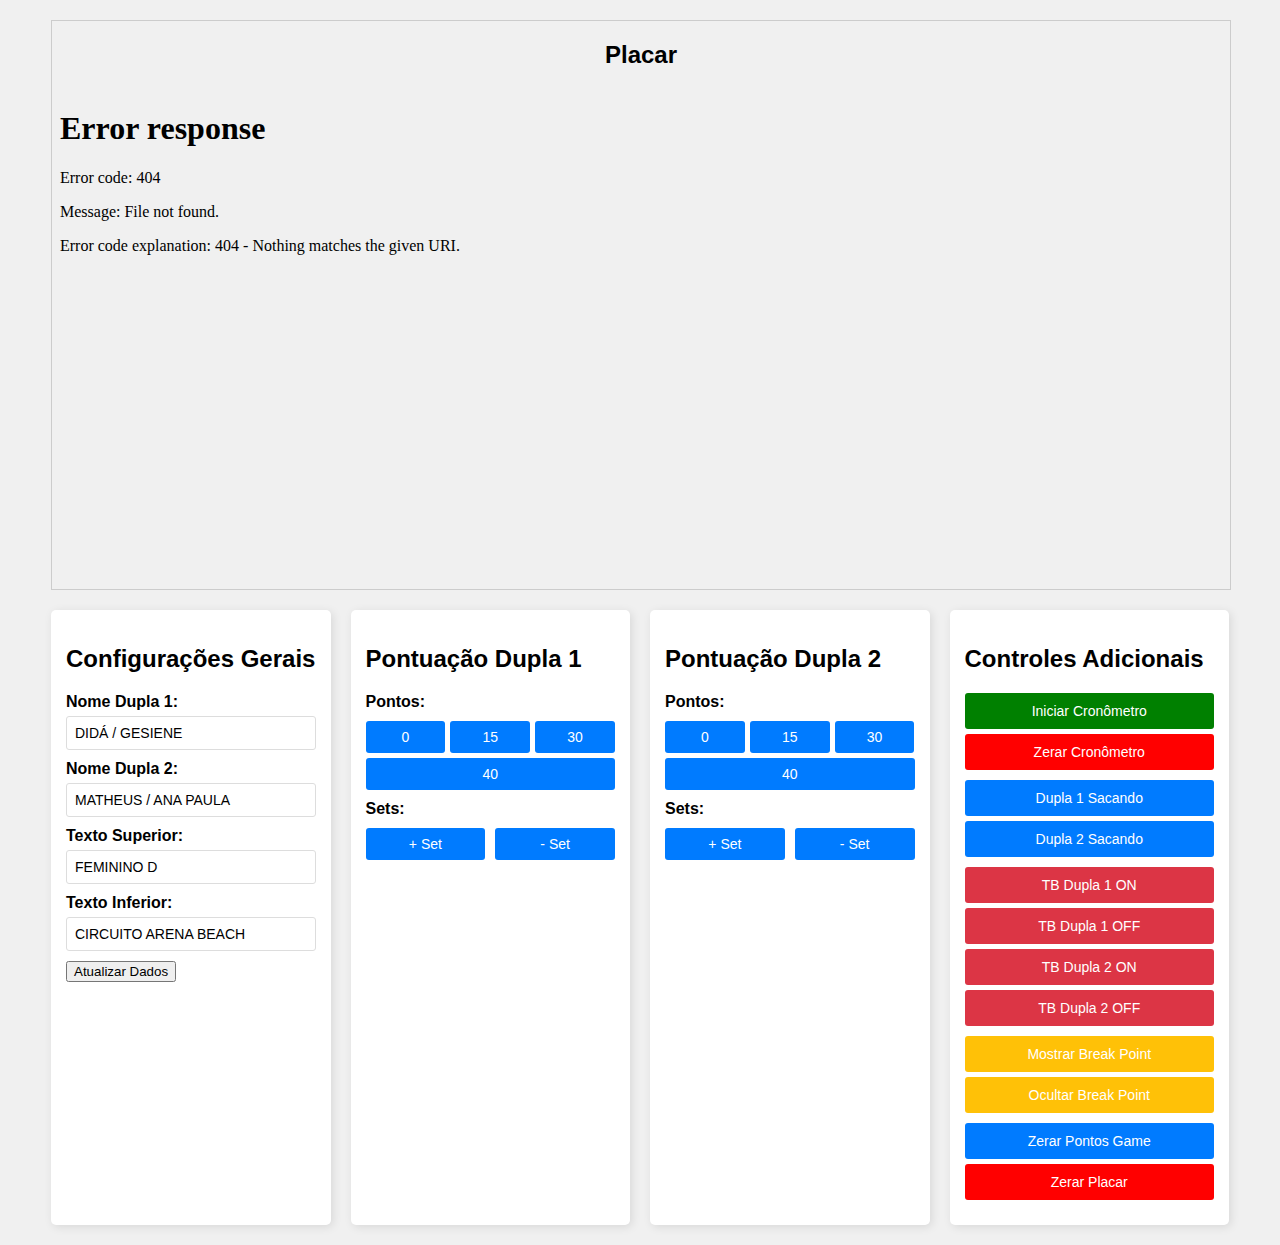
==== commit 25e1e54f: "controle.html" ====
--- a/placar1.html
+++ b/placar1.html
@@ -3,357 +3,344 @@
 <head>
     <meta charset="UTF-8">
     <meta name="viewport" content="width=device-width, initial-scale=1.0">
-    <title>Placar Beach Tennis</title>
+    <title>Placar Beach Tennis - Controle</title>
     <style>
-        /* --- PARAMETRIZAÇÃO E CORES DO PLACAR PERSONALIZADO --- */
-        @import url('https://fonts.googleapis.com/css2?family=Roboto+Mono:wght@400;700&display=swap'); /* Fonte para números */
-        @import url('https://fonts.googleapis.com/css2?family=Open+Sans:wght@400;700&display=swap'); /* Fonte para nomes */
-
-        :root {
-            --cor-fundo: #222;
-            --cor-texto: #eee;
-            --cor-container: #333;
-            --cor-texto-topo: #39ff14; /* Cor do texto do cronômetro */
-            --cor-fundo-topo: #000c60; /* Fundo do cronômetro */
-            --cor-fundo-categoria: #39ff14; /* Fundo da categoria */
-            --cor-texto-categoria: #000c60; /* Cor do texto da categoria */
-            --cor-texto-circuito: #000c60;
-            --cor-nome-fundo: #fff;
-            --cor-nome-texto: #000c60;
-            --cor-marcador1-fundo: #000c60; /* Fundo dos primeiros marcadores (pontos) */
-            --cor-marcador1-texto: #39ff14; /* Cor da fonte dos primeiros marcadores (pontos) */
-            --cor-marcador2-fundo: #fff; /* Fundo dos segundos marcadores (sets) */
-            --cor-marcador2-texto: #000c60; /* Cor da fonte dos segundos marcadores (sets) */
-            --cor-fundo-inferior: #add8e6; /* Fundo azul claro inferior */
-            --cor-texto-inferior: #000c60; /* Cor da fonte inferior */
-            --tamanho-fonte-nome: 1.6em;
-            --tamanho-fonte-numeros: 3em; /* Para pontos */
-            --tamanho-fonte-sets: 3em; /* Para sets */
-            --tamanho-fonte-cronometro: 2em; /* Aumentei a fonte do cronômetro */
-            --tamanho-fonte-categoria: 1.6em; /* Aumentei a fonte da categoria */
-            --tamanho-fonte-circuito: 1em; /* Ajustei a fonte do circuito */
-            --largura-placar: 700px;
-            --padding-placar: 20px;
-            --padding-linhas: 15px 20px;
-            --espacamento-colunas: 3fr 1fr 1fr; /* Removida a coluna extra para o indicador de saque */
-            --cor-linha-divisoria: #add8e6; /* Cor da linha divisória (azul claro) */
-        }
-
         body {
-            font-family: 'Open Sans', sans-serif;
-            margin: 0;
-            background-color: var(--cor-fundo);
-            color: var(--cor-texto);
+            font-family: sans-serif;
+            margin: 20px;
+            background-color: #f0f0f0;
             display: flex;
             flex-direction: column;
             align-items: center;
-            justify-content: center;
-            min-height: 100vh;
+        }
+
+        .main-container {
+            display: flex;
+            width: 95%; /* Ajuste a largura conforme necessário */
+            max-width: 1200px; /* Largura máxima para telas maiores */
+            flex-direction: column; /* Alteração para colocar o placar em cima */
         }
 
         .scoreboard-container {
-            background-color: var(--cor-container);
-            color: var(--cor-texto);
-            border-radius: 10px;
-            box-shadow: 4px 4px 20px rgba(0, 0, 0, 0.4);
+            border: 1px solid #ccc;
+            margin-bottom: 20px; /* Espaço entre o placar e os controles */
             overflow: hidden;
-            width: var(--largura-placar);
-            padding: var(--padding-placar);
-            display: grid;
-            grid-template-rows: auto auto auto 1fr auto; /* Linha para a barra superior, linha para divisória, linhas dos times, linha inferior */
-            grid-template-columns: 1fr; /* Uma única coluna para o container principal */
-        }
-
-        .top-bar {
-            display: grid;
-            grid-template-columns: 3fr 2fr; /* Divide a barra superior para alinhar com os placares */
-            border-bottom: 1px solid #555;
-        }
-
-        .cronometro-container {
-            background-color: var(--cor-fundo-topo);
-            color: var(--cor-texto-topo);
-            padding: 10px 20px;
-            text-align: center;
-            display: flex;
+            display: flex;
+            flex-direction: column;
             align-items: center;
-            justify-content: center;
-        }
-
-        .categoria-container {
-            background-color: var(--cor-fundo-categoria);
-            color: var(--cor-texto-categoria);
-            padding: 10px 20px;
-            text-align: center;
-            display: flex;
-            align-items: center;
-            justify-content: center;
-        }
-
-        #cronometro {
-            font-size: var(--tamanho-fonte-cronometro);
-        }
-
-        #categoria-text {
-            font-size: var(--tamanho-fonte-categoria);
-            width: 80%;
-        }
-
-        .team-row {
-            display: grid;
-            grid-template-columns: var(--espacamento-colunas);
-            align-items: center;
-            transition: background-color 0.3s ease;
+            width: 100%; /* Ocupa toda a largura do container principal */
+        }
+
+        #scoreboard-frame {
+            width: 100%;
+            height: 500px; /* Ajuste a altura do placar conforme necessário */
+            border: none;
+        }
+
+        .controls-container {
+            display: flex;
+            gap: 20px; /* Espaço entre os containers de controle */
+            width: 100%; /* Garante que os controles ocupem a largura disponível */
+        }
+
+        .control-container {
             background-color: #fff;
-            grid-column: 1 / -1; /* Ocupa a largura total */
-        }
-
-        .team-row:nth-child(1) {
-            border-bottom: 2px solid var(--cor-linha-divisoria);
-            padding-bottom: 10px;
+            padding: 15px;
+            border-radius: 5px;
+            box-shadow: 2px 2px 10px rgba(0, 0, 0, 0.1);
+            box-sizing: border-box;
+            flex: 1; /* Distribui o espaço igualmente entre os containers de controle na mesma linha */
+        }
+
+        /* Para telas menores, empilhar os containers de controle */
+        @media (max-width: 768px) {
+            .controls-container {
+                flex-direction: column;
+            }
+
+            .control-container {
+                width: 100%;
+                margin-bottom: 20px; /* Adiciona espaço entre os containers empilhados */
+            }
+        }
+
+        .control-group {
             margin-bottom: 10px;
-        }
-
-        .team-names-container {
-            background-color: var(--cor-nome-fundo);
-            color: var(--cor-nome-texto);
+            display: flex;
+            flex-direction: column;
+        }
+
+        .control-group label {
+            display: block;
+            margin-bottom: 5px;
+            font-weight: bold;
+        }
+
+        .control-group input[type="text"],
+        .control-group button {
             padding: 8px;
-            border-radius: 5px;
-            font-weight: bold;
-            font-size: var(--tamanho-fonte-nome);
-            text-align: left;
-            display: flex;
-            flex-direction: column;
-        }
-
-        .team-names-container span + span {
+            border: 1px solid #ddd;
+            border-radius: 3px;
+            box-sizing: border-box;
+            font-size: 14px;
+            width: 100%;
+            transition: background-color 0.3s ease; /* Adiciona transição suave */
+        }
+
+        .control-group button {
+            background-color: #007bff;
+            color: white;
+            cursor: pointer;
+            border: none;
+        }
+
+        .control-group button:hover {
+            background-color: #0056b3;
+        }
+
+        .controls-row {
+            display: flex;
+            gap: 10px;
             margin-top: 5px;
-            border-top: 1px solid #ccc;
-            padding-top: 5px;
-            width: 90%;
-        }
-
-        .points-button {
-            background-color: var(--cor-marcador1-fundo);
-            color: var(--cor-marcador1-texto);
-            font-family: 'Roboto Mono', monospace;
-            font-size: var(--tamanho-fonte-numeros);
-            text-align: center;
-            cursor: pointer;
-            text-shadow: 2px 2px 4px rgba(0, 0, 0, 0.5);
-            transition: transform 0.2s ease-in-out;
-            width: 100%;
-            height: 100%;
-            display: flex;
-            align-items: center;
-            justify-content: center;
-            border: none;
-            border-radius: 5px;
-            margin: 2px;
-        }
-
-        .points-button:hover {
-            transform: scale(1.1);
-        }
-
-        .sets-container {
-            background-color: var(--cor-marcador2-fundo);
-            color: var(--cor-marcador2-texto);
-            font-family: 'Roboto Mono', monospace;
-            font-size: var(--tamanho-fonte-sets);
-            text-align: center;
-            display: flex;
-            align-items: center;
-            justify-content: center;
-            text-shadow: 2px 2px 4px rgba(0, 0, 0, 0.5);
-            border-radius: 5px;
-            margin: 2px;
-        }
-
-        .bottom-bar {
-            background-color: var(--cor-fundo-inferior);
-            color: var(--cor-texto-inferior);
-            padding: 10px 20px;
-            text-align: left;
-            font-size: var(--tamanho-fonte-circuito);
-            border-top: 1px solid #555;
-            grid-column: 1 / -1;
-            display: flex;
-            align-items: center;
-        }
-
-        .bottom-bar strong {
-            font-weight: bold;
-            margin-right: 10px;
-        }
-
-        .tiebreak-indicator {
-            color: red;
-            font-weight: bold;
-            font-size: var(--tamanho-fonte-numeros);
-            text-align: center;
-            align-items: center;
-            justify-content: center;
-        }
-
-        .serving-indicator {
-            font-size: 1.2em;
-            color: green;
-            font-weight: bold;
-            text-align: center;
-        }
-
-        .break-point-indicator {
-            display: none;
-            background-color: var(--cor-fundo-topo);
-            color: var(--cor-texto-topo);
-            padding: 10px 20px;
-            text-align: center;
-            grid-column: 1 / 2;
-            font-size: var(--tamanho-fonte-cronometro);
-            align-items: center;
-            justify-content: center;
+        }
+
+        .controls-row > * {
+            flex: 1;
+        }
+
+        .points-control {
+            display: flex;
+            gap: 5px;
+            margin-top: 5px;
+            flex-wrap: wrap; /* Permite que os botões quebrem para a próxima linha */
+        }
+
+        .points-control button {
+            flex: 1 1 calc(33% - 5px); /* No máximo 3 itens por linha */
+            padding: 8px;
+            font-size: 14px;
+        }
+
+        .points-control button.active {
+            background-color: red;
+        }
+
+        .timer-control,
+        .tiebreak-control,
+        .break-point-control,
+        .serving-control,
+        .reset-control {
+            display: flex;
+            gap: 5px;
+            margin-top: 10px;
+            flex-wrap: wrap;
+        }
+
+        .timer-control button,
+        .tiebreak-control button,
+        .break-point-control button,
+        .serving-control button,
+        .reset-control button {
+            flex: 1 1 calc(50% - 5px); /* No máximo 2 itens por linha para esses controles */
+            padding: 10px;
+            font-size: 14px;
+        }
+
+        .tiebreak-control button {
+            background-color: #dc3545;
+            color: white;
+        }
+
+        .break-point-control button {
+            background-color: #ffc107;
         }
     </style>
 </head>
 <body>
-    <div class="scoreboard-container">
-        <div class="top-bar">
-            <div class="cronometro-container" id="cronometro-area">
-                <span id="cronometro">00:00</span>
+    <div class="main-container">
+        <div class="scoreboard-container">
+            <h2>Placar</h2>
+            <iframe id="scoreboard-frame" src="placar.html"></iframe>
+        </div>
+
+        <div class="controls-container">
+            <div class="control-container">
+                <h2>Configurações Gerais</h2>
+                <div class="control-group">
+                    <label for="team1-name-input">Nome Dupla 1:</label>
+                    <input type="text" id="team1-name-input" value="DIDÁ / GESIENE">
+                </div>
+                <div class="control-group">
+                    <label for="team2-name-input">Nome Dupla 2:</label>
+                    <input type="text" id="team2-name-input" value="MATHEUS / ANA PAULA">
+                </div>
+                <div class="control-group">
+                    <label for="categoria-text-input">Texto Superior:</label>
+                    <input type="text" id="categoria-text-input" value="FEMININO D">
+                </div>
+                <div class="control-group">
+                    <label for="circuito-text-input">Texto Inferior:</label>
+                    <input type="text" id="circuito-text-input" value="CIRCUITO ARENA BEACH">
+                </div>
+                <button onclick="updateData()">Atualizar Dados</button>
             </div>
-            <div class="categoria-container">
-                <span id="categoria-text">FEMININO D</span>
+
+            <div class="control-container">
+                <h2>Pontuação Dupla 1</h2>
+                <div class="control-group">
+                    <label>Pontos:</label>
+                    <div class="points-control">
+                        <button onclick="setPointsActive(this, 1, 0)">0</button>
+                        <button onclick="setPointsActive(this, 1, 15)">15</button>
+                        <button onclick="setPointsActive(this, 1, 30)">30</button>
+                        <button onclick="setPointsActive(this, 1, 40)">40</button>
+                    </div>
+                </div>
+                <div class="control-group">
+                    <label>Sets:</label>
+                    <div class="controls-row">
+                        <button onclick="sendMessage({ type: 'sets', team: 1, change: 1 })">+ Set</button>
+                        <button onclick="sendMessage({ type: 'sets', team: 1, change: -1 })">- Set</button>
+                    </div>
+                </div>
+            </div>
+
+            <div class="control-container">
+                <h2>Pontuação Dupla 2</h2>
+                <div class="control-group">
+                    <label>Pontos:</label>
+                    <div class="points-control">
+                        <button onclick="setPointsActive(this, 2, 0)">0</button>
+                        <button onclick="setPointsActive(this, 2, 15)">15</button>
+                        <button onclick="setPointsActive(this, 2, 30)">30</button>
+                        <button onclick="setPointsActive(this, 2, 40)">40</button>
+                    </div>
+                </div>
+                <div class="control-group">
+                    <label>Sets:</label>
+                    <div class="controls-row">
+                        <button onclick="sendMessage({ type: 'sets', team: 2, change: 1 })">+ Set</button>
+                        <button onclick="sendMessage({ type: 'sets', team: 2, change: -1 })">- Set</button>
+                    </div>
+                </div>
+            </div>
+
+            <div class="control-container">
+                <h2>Controles Adicionais</h2>
+                <div class="control-group timer-control">
+                    <button onclick="sendMessage({ action: 'startTimer' })" style="background-color: green; color: white;">Iniciar Cronômetro</button>
+                    <button onclick="sendMessage({ action: 'stopTimer' })" style="background-color: red; color: white;">Zerar Cronômetro</button>
+                </div>
+                <div class="control-group serving-control">
+                    <button onclick="sendMessage({ type: 'serving', team: 1 })">Dupla 1 Sacando</button>
+                    <button onclick="sendMessage({ type: 'serving', team: 2 })">Dupla 2 Sacando</button>
+                </div>
+                <div class="control-group tiebreak-control">
+                    <button onclick="sendMessage({ type: 'tiebreak', team: 1, value: true })">TB Dupla 1 ON</button>
+                    <button onclick="sendMessage({ type: 'tiebreak', team: 1, value: false })">TB Dupla 1 OFF</button>
+                    <button onclick="sendMessage({ type: 'tiebreak', team: 2, value: true })">TB Dupla 2 ON</button>
+                    <button onclick="sendMessage({ type: 'tiebreak', team: 2, value: false })">TB Dupla 2 OFF</button>
+                </div>
+                <div class="control-group break-point-control">
+                    <button onclick="sendMessage({ type: 'breakPoint', value: true })">Mostrar Break Point</button>
+                    <button onclick="sendMessage({ type: 'breakPoint', value: false })">Ocultar Break Point</button>
+                </div>
+                <div class="control-group reset-control">
+                    <button onclick="sendMessage({ action: 'resetGamePoints' })">Zerar Pontos Game</button>
+                    <button onclick="sendMessage({ action: 'resetScore' })" style="background-color: red; color: white;">Zerar Placar</button>
+                </div>
             </div>
         </div>
-        <div class="team-row">
-            <div class="team-names-container">
-                <span id="team1-name">DIDÁ / GESIENE</span>
-            </div>
-            <div class="points-button" id="team1-points">0</div>
-            <div class="sets-container" id="team1-sets">0</div>
-            <div class="tiebreak-indicator" id="team1-tiebreak" style="display: none;">TB</div>
-            <div class="serving-indicator" id="team1-serving" style="display: none;">Sacando</div>
-        </div>
-        <div class="team-row">
-            <div class="team-names-container">
-                <span id="team2-name">MATHEUS / ANA PAULA</span>
-            </div>
-            <div class="points-button" id="team2-points">0</div>
-            <div class="sets-container" id="team2-sets">0</div>
-            <div class="tiebreak-indicator" id="team2-tiebreak" style="display: none;">TB</div>
-            <div class="serving-indicator" id="team2-serving" style="display: none;">Sacando</div>
-        </div>
-        <div class="bottom-bar">
-            <strong><span id="circuito-text">CIRCUITO ARENA BEACH</span></strong>
-        </div>
-        <div class="break-point-indicator" id="break-point-area">
-            BREAK POINT
-        </div>
     </div>
 
     <script>
-        const team1NameElement = document.getElementById('team1-name');
-        const team2NameElement = document.getElementById('team2-name');
-        const team1PointsButton = document.getElementById('team1-points');
-        const team2PointsButton = document.getElementById('team2-points');
-        const team1SetsContainer = document.getElementById('team1-sets');
-        const team2SetsContainer = document.getElementById('team2-sets');
-        const categoriaTextElement = document.getElementById('categoria-text');
-        const circuitoTextElement = document.getElementById('circuito-text');
-        const cronometroElement = document.getElementById('cronometro');
-        const cronometroAreaElement = document.getElementById('cronometro-area');
-        const breakPointAreaElement = document.getElementById('break-point-area');
-        const team1TiebreakIndicator = document.getElementById('team1-tiebreak');
-        const team2TiebreakIndicator = document.getElementById('team2-tiebreak');
-        const team1ServingIndicator = document.getElementById('team1-serving');
-        const team2ServingIndicator = document.getElementById('team2-serving');
-
-        let cronometroInterval;
-        let segundos = 0;
-        let cronometroAtivo = false;
-        let tiebreakAtivo = false;
-
-        function formatTime(segundos) {
-            const minutos = Math.floor(segundos / 60).toString().padStart(2, '0');
-            const secs = (segundos % 60).toString().padStart(2, '0');
-            return `<span class="math-inline">\{minutos\}\:</span>{secs}`;
-        }
-
-        function startCronometro() {
-            if (!cronometroAtivo) {
-                cronometroAtivo = true;
-                cronometroInterval = setInterval(() => {
-                    segundos++;
-                    cronometroElement.textContent = formatTime(segundos);
-                }, 1000);
-            }
-        }
-
-        function stopCronometro() {
-            clearInterval(cronometroInterval);
-            cronometroAtivo = false;
-            segundos = 0;
-            cronometroElement.textContent = '00:00';
-        }
-
         const channel = new BroadcastChannel('beachTennisScore');
-
-        channel.onmessage = (event) => {
-            const data = event.data;
-            console.log("Mensagem recebida no placar:", data);
-
-            switch (data.type) {
-                case 'name':
-                    const names = data.value.split('/');
-                    if (data.team === 1) {
-                        team1NameElement.innerHTML = names.join('<span></span>');
-                    } else if (data.team === 2) {
-                        team2NameElement.innerHTML = names.join('<span></span>');
+        const team1NameInput = document.getElementById('team1-name-input');
+        const team2NameInput = document.getElementById('team2-name-input');
+        const categoriaTextInput = document.getElementById('categoria-text-input');
+        const circuitoTextInput = document.getElementById('circuito-text-input');
+        const scoreboardFrame = document.getElementById('scoreboard-frame');
+        let activePointButtons = {}; // Objeto para rastrear botões ativos por time
+
+        function sendMessage(data) {
+            console.log("Mensagem enviada do controle:", data);
+            channel.postMessage(data);
+        }
+
+        function updateData() {
+            const team1Name = team1NameInput.value;
+            const team2Name = team2NameInput.value;
+            const categoriaText = categoriaTextInput.value;
+            const circuitoText = circuitoTextInput.value;
+
+            localStorage.setItem('team1Name', team1Name);
+            localStorage.setItem('team2Name', team2Name);
+            localStorage.setItem('categoriaText', categoriaText);
+            localStorage.setItem('circuitoText', circuitoText);
+
+            sendMessage({ type: 'name', team: 1, value: team1Name });
+            sendMessage({ type: 'name', team: 2, value: team2Name });
+            sendMessage({ type: 'topText', value: categoriaText });
+            sendMessage({ type: 'bottomText', value: circuitoText });
+        }
+
+        function setPointsActive(button, team, value) {
+            sendMessage({ type: 'points', team: team, value: value });
+
+            const teamId = `team-${team}`;
+            const pointButtons = button.parentNode.querySelectorAll('button');
+
+            pointButtons.forEach(btn => {
+                btn.classList.remove('active');
+            });
+
+            button.classList.add('active');
+
+            // Manter o estado ativo para carregamento futuro (opcional)
+            if (!activePointButtons[teamId]) {
+                activePointButtons[teamId] = {};
+            }
+            activePointButtons[teamId].value = value;
+        }
+
+        // Carregar dados salvos ao carregar a página de controle
+        window.onload = function() {
+            const savedTeam1Name = localStorage.getItem('team1Name');
+            const savedTeam2Name = localStorage.getItem('team2Name');
+            const savedCategoriaText = localStorage.getItem('categoriaText');
+            const savedCircuitoText = localStorage.getItem('circuitoText');
+
+            if (savedTeam1Name) team1NameInput.value = savedTeam1Name;
+            if (savedTeam2Name) team2NameInput.value = savedTeam2Name;
+            if (savedCategoriaText) categoriaTextInput.value = savedCategoriaText;
+            if (savedCircuitoText) circuitoTextInput.value = savedCircuitoText;
+
+            // Enviar dados iniciais para o placar, caso ele já esteja aberto
+            sendMessage({ type: 'name', team: 1, value: team1NameInput.value });
+            sendMessage({ type: 'name', team: 2, value: team2NameInput.value });
+            sendMessage({ type: 'topText', value: categoriaTextInput.value });
+            sendMessage({ type: 'bottomText', value: circuitoTextInput.value });
+
+            // Restaurar o estado ativo dos botões de ponto (opcional)
+            const team1PointsContainer = document.querySelectorAll('.control-container')[1].querySelector('.points-control');
+            const team2PointsContainer = document.querySelectorAll('.control-container')[2].querySelector('.points-control');
+
+            if (activePointButtons['team-1'] && team1PointsContainer) {
+                team1PointsContainer.querySelectorAll('button').forEach(btn => {
+                    if (parseInt(btn.textContent) === activePointButtons['team-1'].value) {
+                        btn.classList.add('active');
                     }
-                    break;
-                case 'points':
-                    if (!tiebreakAtivo) {
-                        if (data.team === 1) team1PointsButton.textContent = data.value;
-                        else if (data.team === 2) team2PointsButton.textContent = data.value;
+                });
+            }
+
+            if (activePointButtons['team-2'] && team2PointsContainer) {
+                team2PointsContainer.querySelectorAll('button').forEach(btn => {
+                    if (parseInt(btn.textContent) === activePointButtons['team-2'].value) {
+                        btn.classList.add('active');
                     }
-                    break;
-                case 'sets':
-                    if (data.team === 1) team1SetsContainer.textContent = parseInt(team1SetsContainer.textContent) + (data.change || 0);
-                    else if (data.team === 2) team2SetsContainer.textContent = parseInt(team2SetsContainer.textContent) + (data.change || 0);
-                    break;
-                case 'topText':
-                    categoriaTextElement.textContent = data.value;
-                    break;
-                case 'bottomText':
-                    circuitoTextElement.textContent = data.value;
-                    break;
-                case 'serving':
-                    team1ServingIndicator.style.display = data.team === 1 ? 'block' : 'none';
-                    team2ServingIndicator.style.display = data.team === 2 ? 'block' : 'none';
-                    break;
-                case 'breakPoint':
-                    const isBreakPoint = data.value;
-                    cronometroAreaElement.style.display = isBreakPoint ? 'none' : 'flex';
-                    breakPointAreaElement.style.display = isBreakPoint ? 'flex' : 'none';
-                    break;
-                case 'tiebreak':
-                    if (data.team === 1) {
-                        team1PointsButton.style.display = data.value ? 'none' : 'flex';
-                        team1TiebreakIndicator.style.display = data.value ? 'flex' : 'none';
-                        team1TiebreakIndicator.textContent = data.value ? (data.score || 'TB') : '';
-                    } else if (data.team === 2) {
-                        team2PointsButton.style.display = data.value ? 'none' : 'flex';
-                        team2TiebreakIndicator.style.display = data.value ? 'flex' : 'none';
-                        team2TiebreakIndicator.textContent = data.value ? (data.score || 'TB') : '';
-                    }
-                    break;
-            }
-
-            if (data.action === 'startTimer') startCronometro();
-            else if (data.action === 'stopTimer') stopCronometro();
-            else if (data.action === 'resetGamePoints') {
-                team1PointsButton.textContent = 0;
-                team2PointsButton.textContent = 0;
-            } else if (data.action === 'resetScore') {
-                team1PointsButton.
+                });
+            }
+        };
+    </script>
+</body>
+</html>